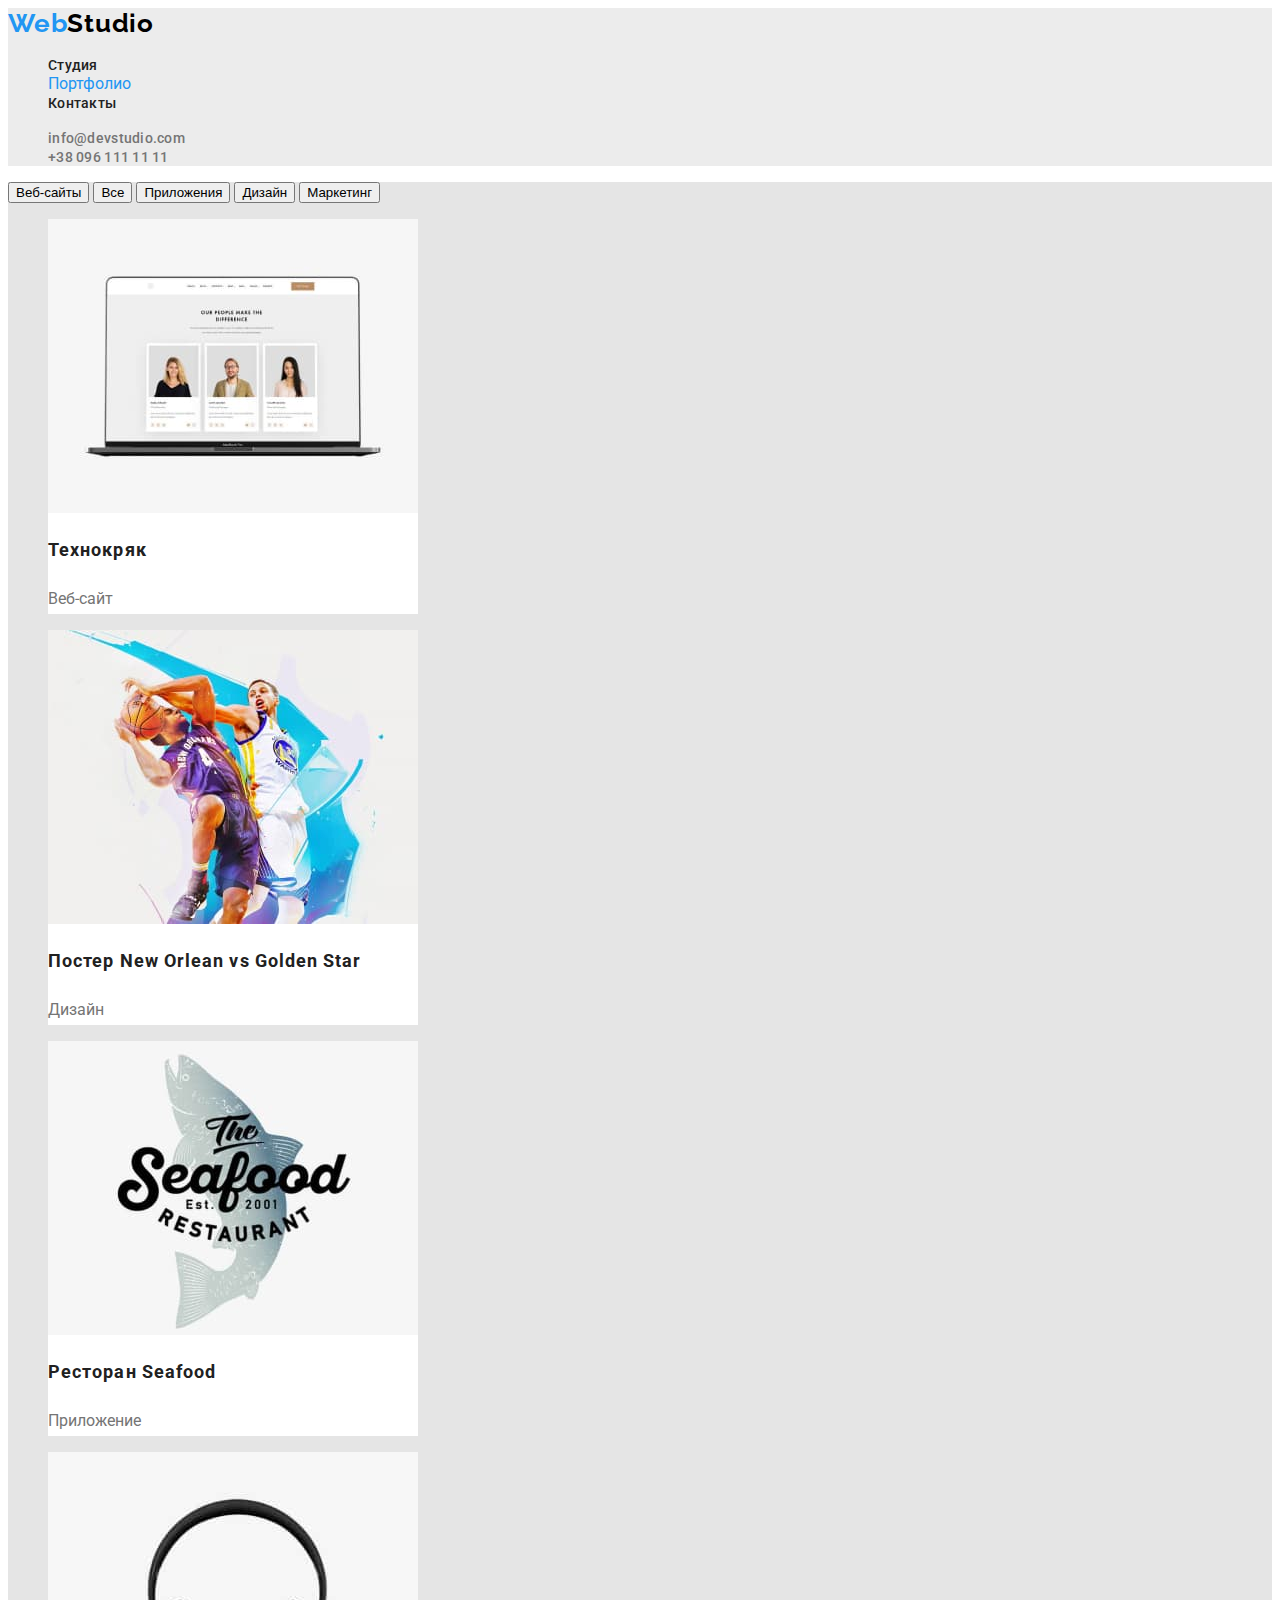
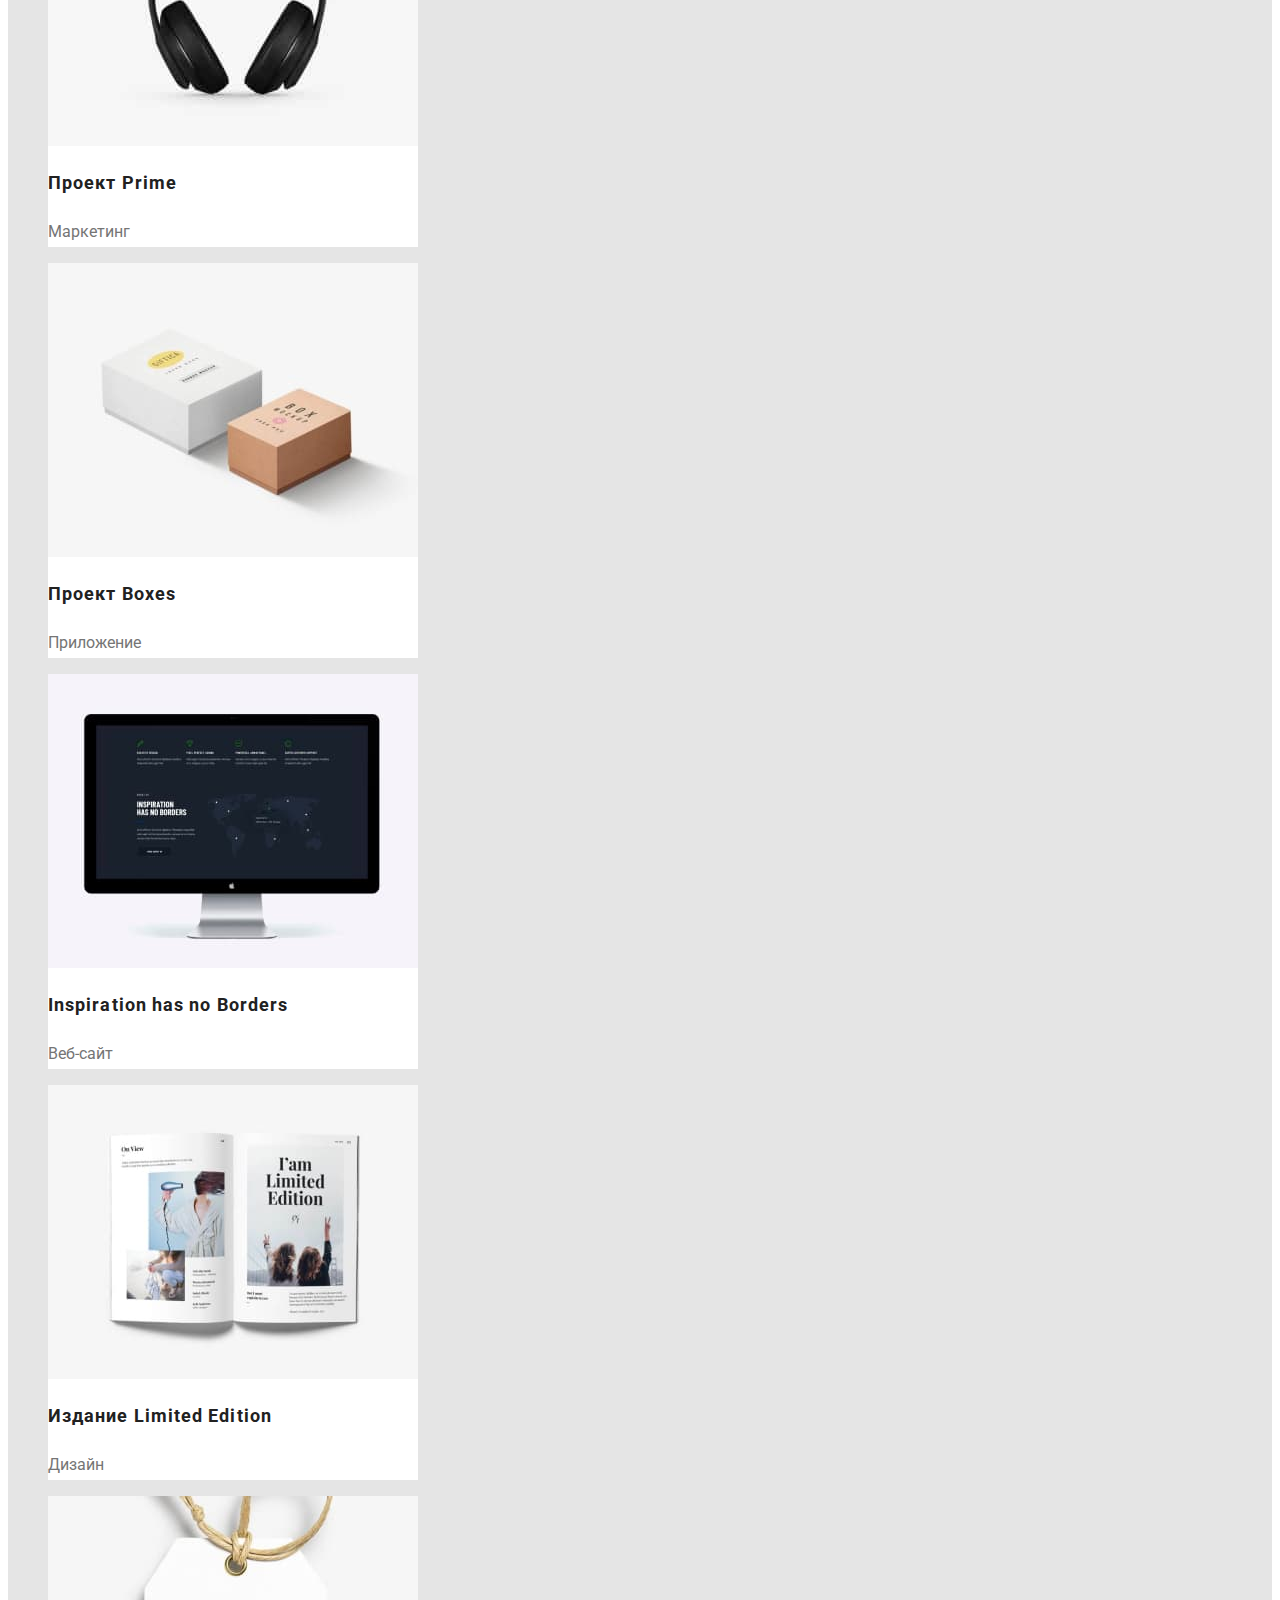
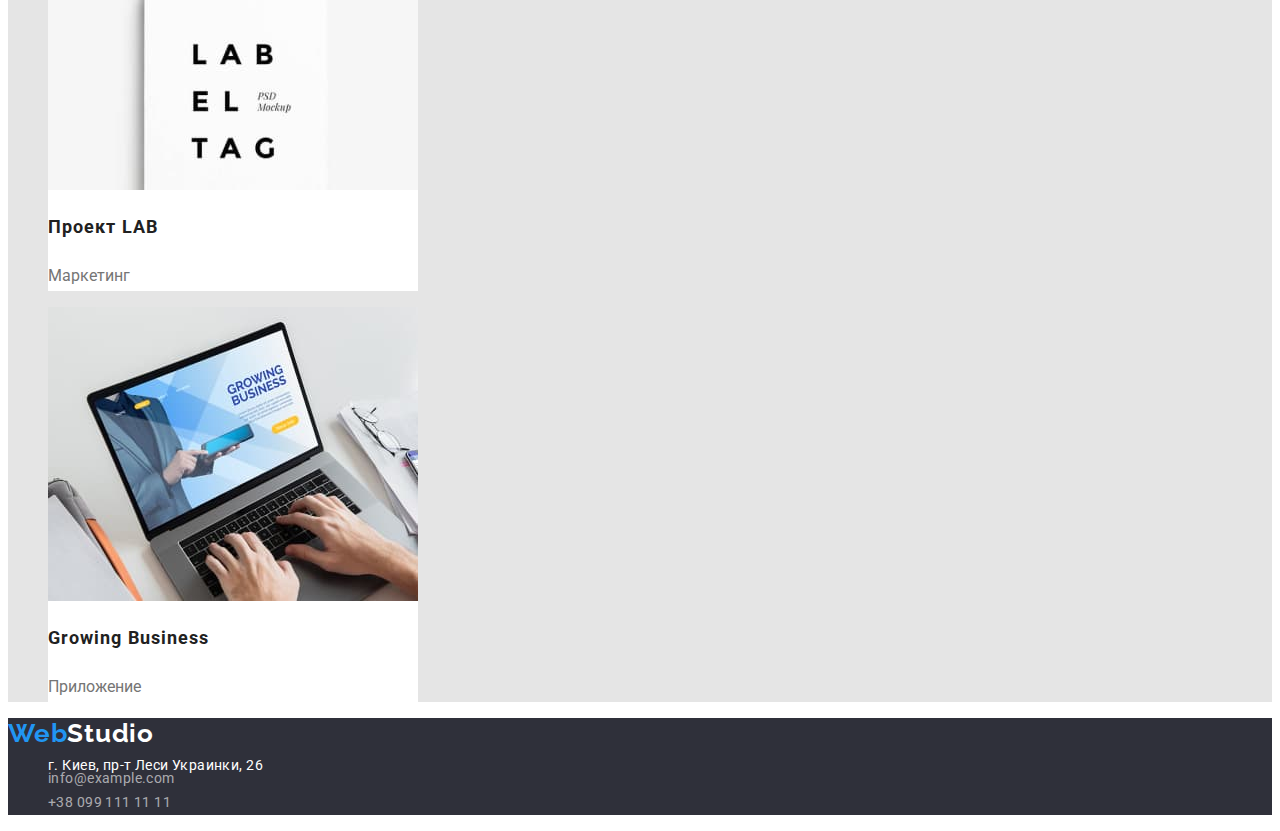
==== portfolio.html @ effb1d88 "Homework 2" ====
<!DOCTYPE html>
<html lang="ru">

<head>
    <meta charset="UTF-8" />
    <meta name="viewport" content="width=device-width, initial-scale=1.0" />
    <title>WebStudio- эффективные решения для вашего бизнеса</title>
    <link rel="preconnect" href="https://fonts.googleapis.com">
    <link rel="preconnect" href="https://fonts.gstatic.com" crossorigin>
    <link href="https://fonts.googleapis.com/css2?family=Raleway:wght@700&family=Roboto:wght@400;500;700;900&display=swap"
        rel="stylesheet">
    <link rel="stylesheet" href="./css/styles.css">
</head>
<body>
    <header>
        <nav>
            <a class="logo-head" href="/"><span class="logo-accent">Web</span>Studio</a>
            <ul>
                <li><a class="nav-item" href="/">Студия</a></li>
                <li><a class="nav-item, current" href="./portfolio.html">Портфолио</a></li>
                <li><a class="nav-item" href="/">Контакты</a></li>
            </ul>
        </nav>
        <ul>
            <li><a class="contacts-item" href="mailto:info@devstudio.com">info@devstudio.com</a></li>
            <li><a class="contacts-item" href="tel:+380961111111">+38 096 111 11 11</a></li>
        </ul>
    </header>
    <main>
        <section class="portfolio-section">
            <h1 class="visually-hidden">Наши работы</h1>
            <div>
                <button class="portfolio-button" type="button">Веб-сайты</button>
                <button class="portfolio-button" type="button">Все</button>
                <button class="portfolio-button" type="button">Приложения</button>
                <button class="portfolio-button" type="button">Дизайн</button>
                <button class="portfolio-button" type="button">Маркетинг</button>
            </div>
            <ul>
                <li class="portfolio-item" >
                    <img src="./images/img5.jpg" alt="Изображение веб-сайта на ноутбуке" width="370">
                    <h2>Технокряк</h2>
                    <p>Веб-сайт</p>
                </li>
                <li class="portfolio-item" >
                    <img src="./images/img6.jpg" alt="Постер с баскетболистами" width="370">
                    <h2>Постер New Orlean vs Golden Star</h2>
                    <p>Дизайн</p>
                </li>
                <li class="portfolio-item" >
                    <img src="./images/img7.jpg" alt="Эмблема рыбного ресторана" width="370">
                    <h2>Ресторан Seafood</h2>
                    <p>Приложение</p>
                </li>
                <li class="portfolio-item" >
                    <img src="./images/img8.jpg" alt="Наушники" width="370">
                    <h2>Проект Prime</h2>
                    <p>Маркетинг</p>
                </li>
                <li class="portfolio-item" >
                    <img src="./images/img9.jpg" alt="Белая и коричневая коробки" width="370">
                    <h2>Проект Boxes</h2>
                    <p>Приложение</p>
                </li>
                <li class="portfolio-item" >
                    <img src="./images/img10.jpg" alt="Монитор" width="370">
                    <h2>Inspiration has no Borders</h2>
                    <p>Веб-сайт</p>
                </li>
                <li class="portfolio-item" >
                    <img src="./images/img11.jpg" alt="Раскрытая книга" width="370">
                    <h2>Издание Limited Edition</h2>
                    <p>Дизайн</p>
                </li>
                <li class="portfolio-item" >
                    <img src="./images/img12.jpg" alt="Ярлык" width="370">
                    <h2>Проект LAB</h2>
                    <p>Маркетинг</p>
                </li>
                <li class="portfolio-item" >
                    <img src="./images/img13.jpg" alt="Рабочее место за ноутбуком" width="370">
                    <h2>Growing Business</h2>
                    <p>Приложение</p>
                </li>
            </ul>
        </section>
    </main>
    <footer>
        <a class="logo-foot" href="/"><span class="logo-accent">Web</span>Studio</a>
        <address>
            <ul>
                <li class="address-item">г. Киев, пр-т Леси Украинки, 26</li>
                <li><a class="address-link" href="mailto:info@example.com">info@example.com</a></li>
                <li><a class="address-link" href="tel:+380991111111">+38 099 111 11 11</a></li>
            </ul>
        </address>
    </footer>
    </body>
    
    </html>
---- css/styles.css ----
:root {
  --main-color: rgba(33, 33, 33, 1);
  --text-color: rgba(117, 117, 117, 1);
  --accent-color: rgba(33, 150, 243, 1);
  --white-bg: #ffffff;
  --dark-bg: rgba(47, 48, 58, 1);
}
body {
  color: rgba(33, 33, 33, 1);
  font-family: "Roboto", sans-serif;
}
/* Хеддер */
header {
  background-color: rgba(236, 236, 236, 1);
}
header a {
  text-decoration: none;
}
body li {
  list-style-type: none;
}
.current {
  color: var(--accent-color);
}
/* Лого */
.logo-head {
  font-family: "Raleway";
  font-style: normal;
  font-weight: 700;
  font-size: 26px;
  line-height: 1.192;
  letter-spacing: 0.03em;
  color: #000000;
  text-decoration: none;
}
.nav-item {
  font-style: normal;
  font-weight: 500;
  font-size: 14px;
  line-height: 1.14;
  letter-spacing: 0.02em;
  color: var(--main-color);
}
.contacts-item {
  font-style: normal;
  font-weight: 500;
  font-size: 14px;
  line-height: 1.14;
  letter-spacing: 0.02em;
  color: var(--text-color);
}
.logo-accent,
.nav-item:hover,
.nav-item:focus,
.contacts-item:hover,
.contacts-item:focus,
.address-link:hover,
.address-link:focus {
  color: var(--accent-color);
}
/* Главная секция */
.main-section {
  background-color: var(--dark-bg);
}
.main-title {
  font-weight: 900;
  font-size: 44px;
  line-height: 1.36;
  text-align: center;
  letter-spacing: 0.06em;
  text-transform: uppercase;
  color: #ffffff;
}
.main-button {
  font-weight: 700;
  font-size: 16px;
  line-height: 1.88;
  display: flex;
  align-items: center;
  text-align: center;
  letter-spacing: 0.06em;
  color: #ffffff;
  background-color: var(--accent-color);
  cursor: pointer;
}
.main-button:hover,
.main-button:focus {
  background-color: #188ce8;
}
/* Наши преимущества */
.benefits-section,
.doing-section {
  background-color: #e5e5e5;
}
.visually-hidden {
  position: absolute;
  width: 1px;
  height: 1px;
  margin: -1px;
  border: 0;
  padding: 0;
  white-space: nowrap;
  clip-path: inset(100%);
  clip: rect(0 0 0 0);
  overflow: hidden;
}
.benefits-section h3 {
  font-weight: 700;
  font-size: 14px;
  line-height: 1.14;
  letter-spacing: 0.03em;
  text-transform: uppercase;
  color: var(--main-color);
}
.benefits-section p {
  font-size: 14px;
  line-height: 1.714;
  letter-spacing: 0.03em;
  color: var(--text-color);
}
/* Чем мы занимаемся */
.doing-section {
}
.section-title {
  font-weight: 700;
  font-size: 36px;
  line-height: 1.17;
  text-align: center;
  letter-spacing: 0.03em;
  color: var(--main-color);
}
/* Наша команда */
.command-section {
  background-color: rgba(245, 244, 250, 1);
}
.command-section h3 {
  font-weight: 500;
  font-size: 16px;
  line-height: 1.19;
  text-align: center;
  letter-spacing: 0.03em;
  columns: var(--main-color);
}
.command-section p {
  font-size: 16px;
  line-height: 1.19;
  text-align: center;
  letter-spacing: 0.03em;
  color: var(--text-color);
}
.command-item {
  background-color: var(--white-bg);
  width: 270px;
}
/* Футер */
footer {
  background-color: var(--dark-bg);
}
.logo-foot {
  font-family: "Raleway";
  font-style: normal;
  font-weight: 700;
  font-size: 26px;
  line-height: 1.192;
  letter-spacing: 0.03em;
  text-decoration: none;
  color: #ffffff;
}
.address-item {
  font-style: normal;
  font-weight: 400;
  font-size: 14px;
  line-height: 1.71px;
  letter-spacing: 0.03em;
  color: #ffffff;
}
footer a {
  font-style: normal;
  font-weight: 400;
  font-size: 14px;
  line-height: 1.71;
  letter-spacing: 0.03em;
  color: rgba(255, 255, 255, 0.6);
  text-decoration: none;
}
/* Портфолио */
.portfolio-button {
  cursor: pointer;
}
.portfolio-section {
  background-color: #e5e5e5;
}
.portfolio-section h2 {
  font-weight: 700;
  font-size: 18px;
  line-height: 2;
  letter-spacing: 0.06em;
  color: var(--main-color);
}
.portfolio-section p {
  font-weight: 400;
  font-size: 16px;
  line-height: 1.88;
  /letter-spacing: 0.03em;
  color: var(--text-color);
}
.portfolio-item {
  background-color: var(--white-bg);
  width: 370px;
}
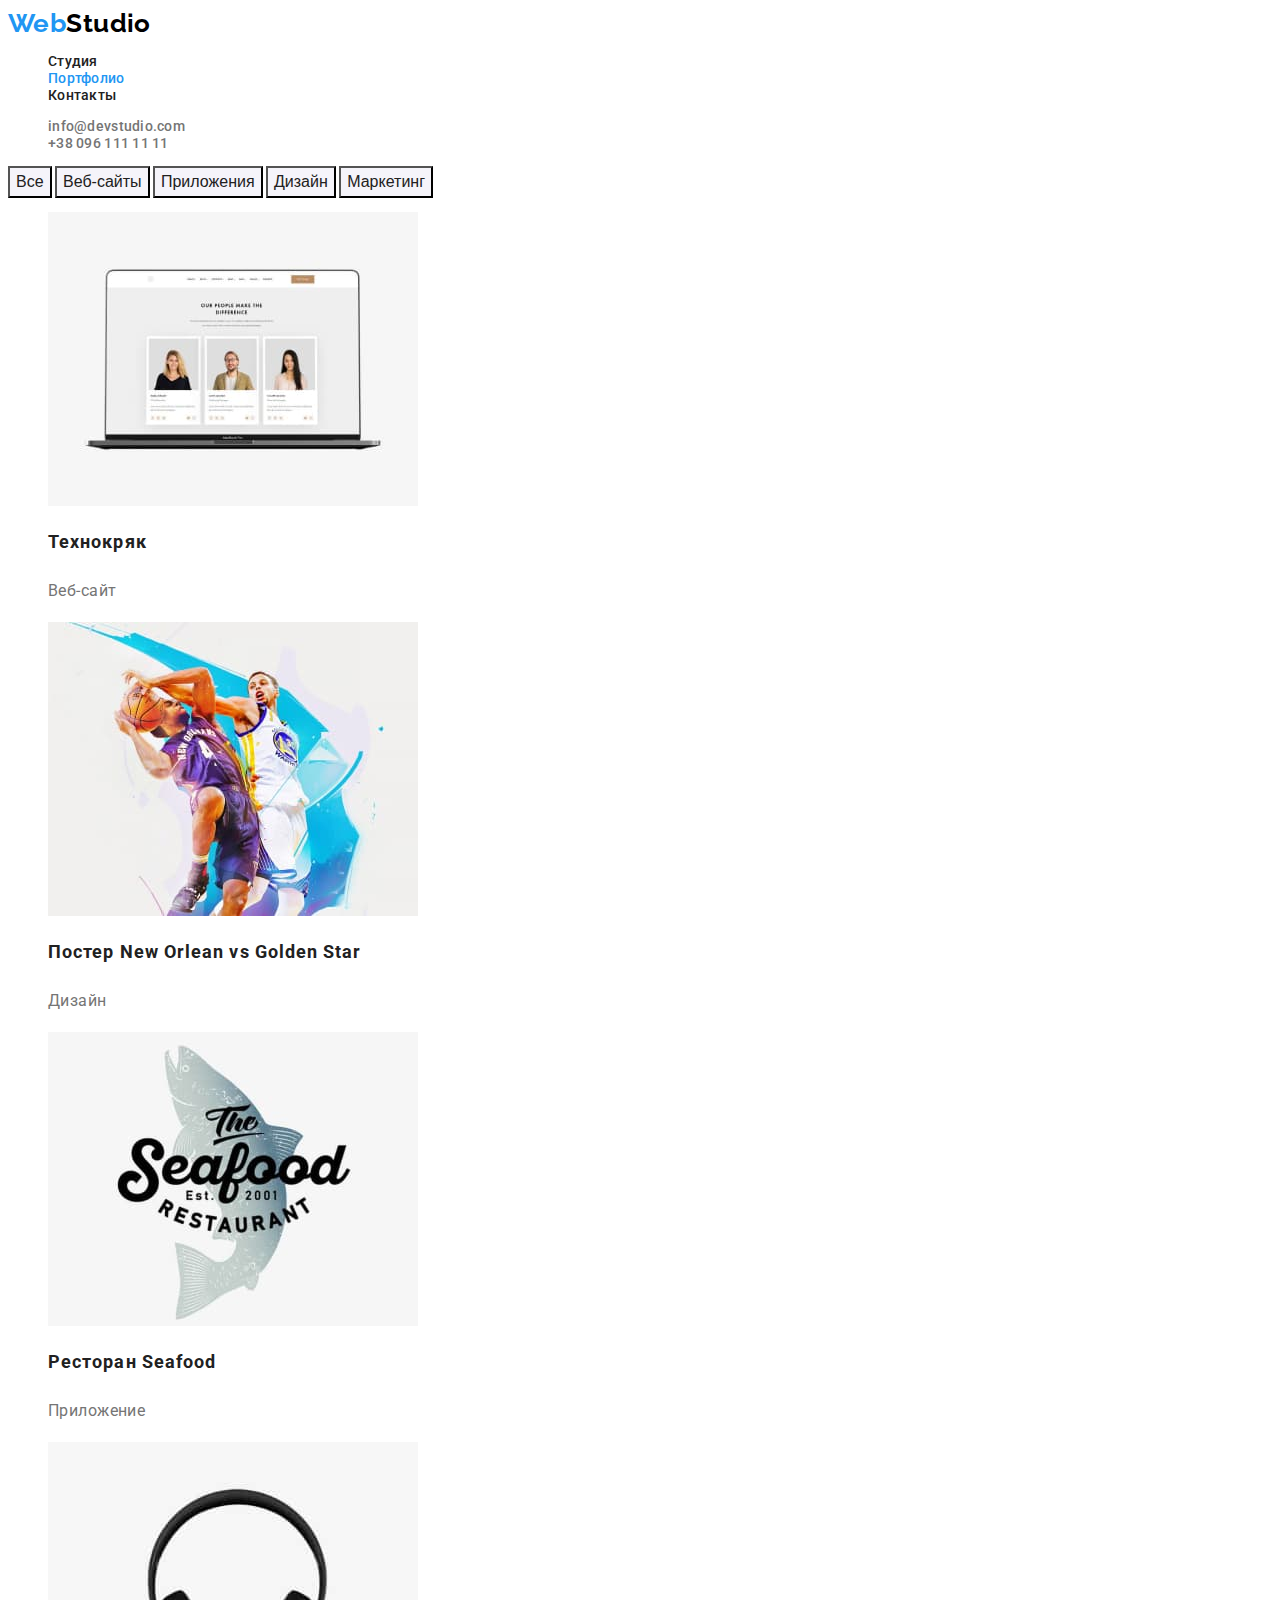
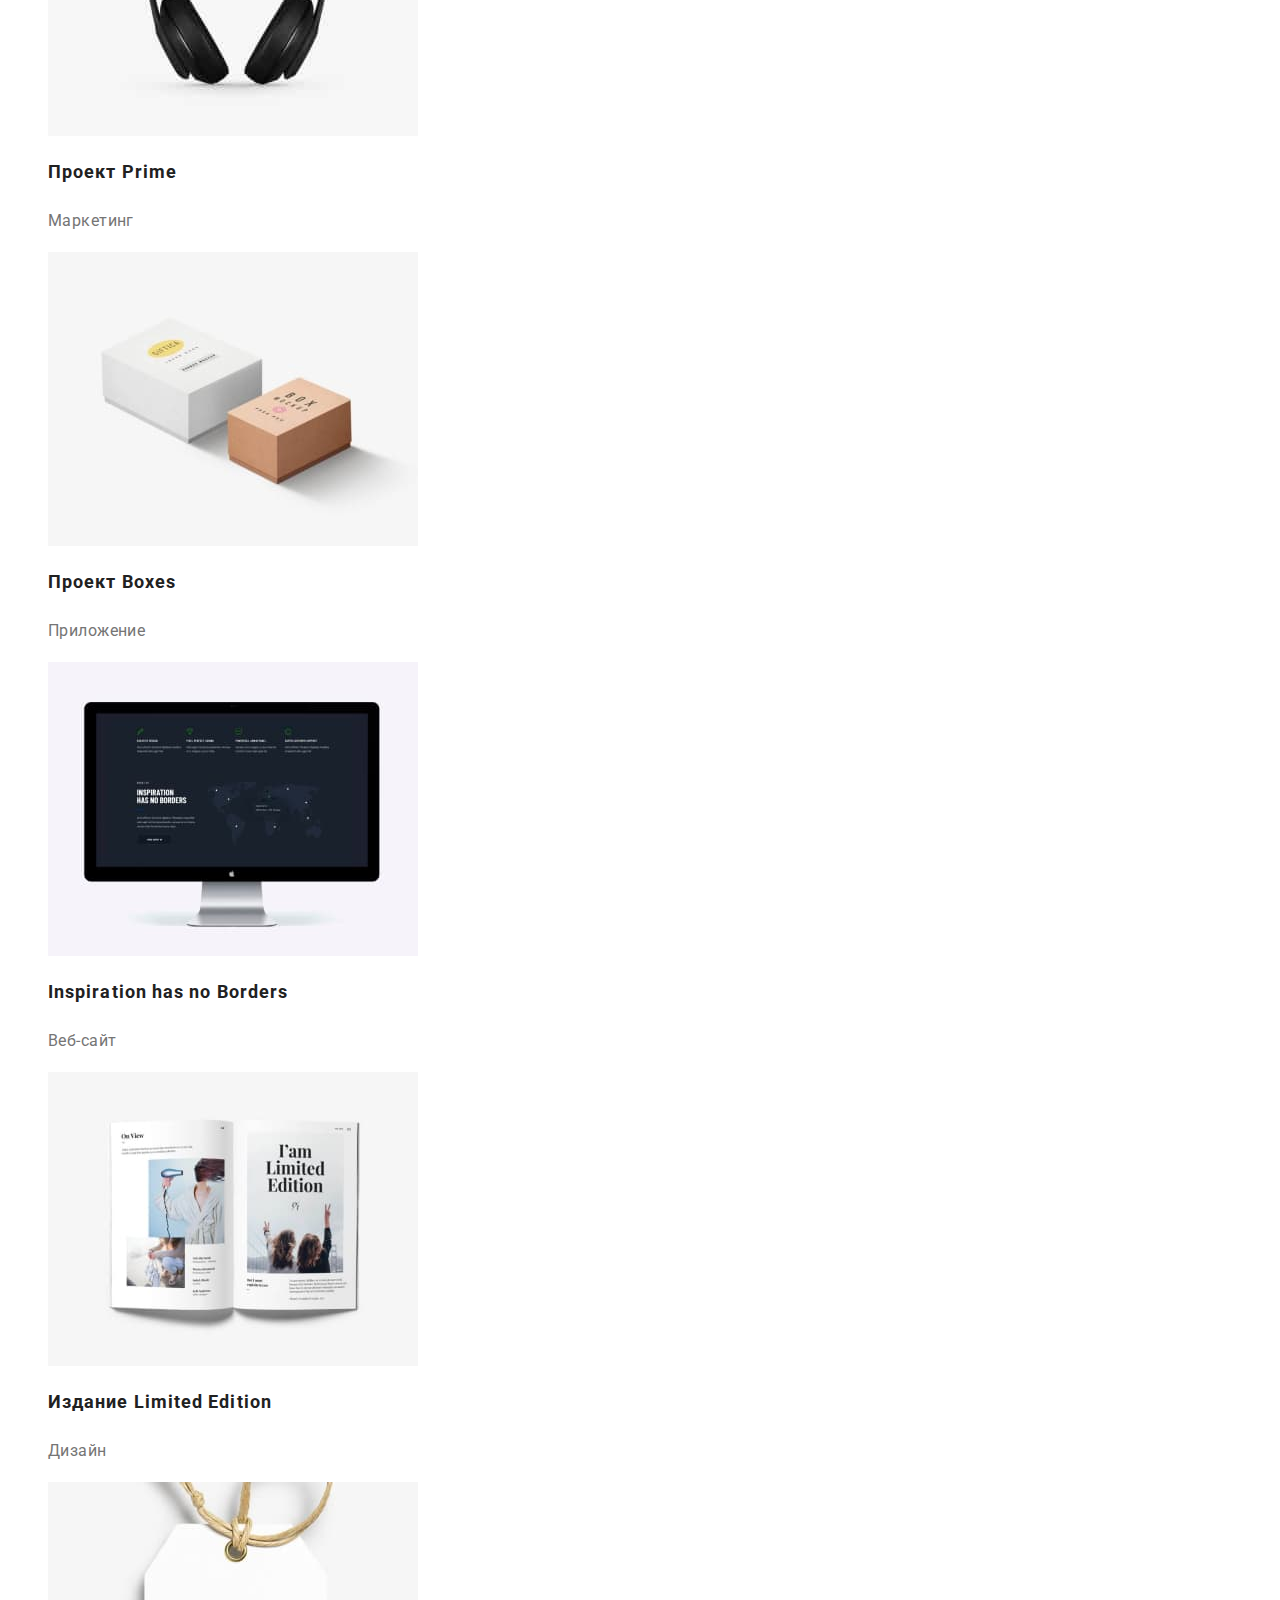
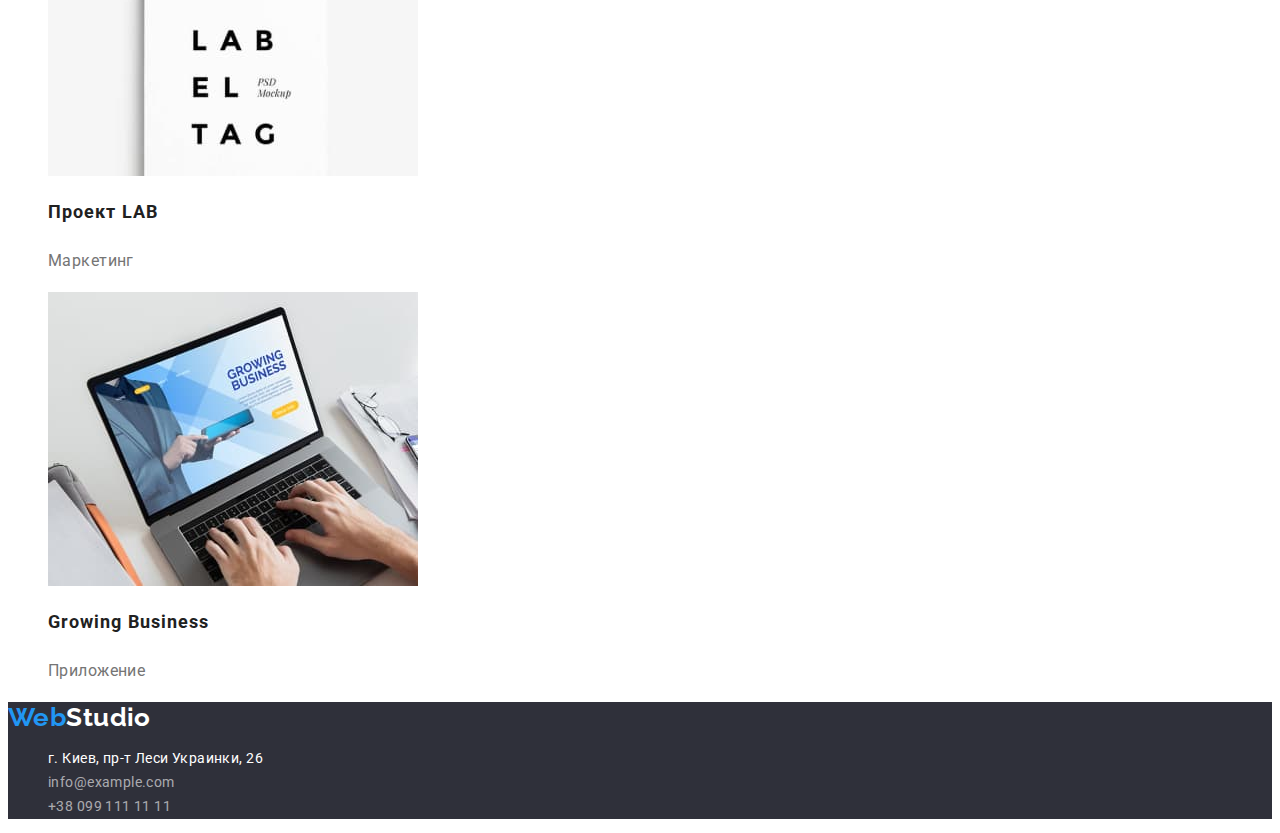
==== commit 4b03dda7: "Review fixes" ====
--- a/portfolio.html
+++ b/portfolio.html
@@ -16,8 +16,8 @@
         <nav>
             <a class="logo-head" href="/"><span class="logo-accent">Web</span>Studio</a>
             <ul>
-                <li><a class="nav-item" href="/">Студия</a></li>
-                <li><a class="nav-item, current" href="./portfolio.html">Портфолио</a></li>
+                <li><a class="nav-item" href="./index.html">Студия</a></li>
+                <li><a class="nav-item current" href="./portfolio.html">Портфолио</a></li>
                 <li><a class="nav-item" href="/">Контакты</a></li>
             </ul>
         </nav>
@@ -30,8 +30,8 @@
         <section class="portfolio-section">
             <h1 class="visually-hidden">Наши работы</h1>
             <div>
+                <button class="portfolio-button" type="button">Все</button>
                 <button class="portfolio-button" type="button">Веб-сайты</button>
-                <button class="portfolio-button" type="button">Все</button>
                 <button class="portfolio-button" type="button">Приложения</button>
                 <button class="portfolio-button" type="button">Дизайн</button>
                 <button class="portfolio-button" type="button">Маркетинг</button>
--- a/css/styles.css
+++ b/css/styles.css
@@ -1,25 +1,30 @@
 :root {
-  --main-color: rgba(33, 33, 33, 1);
-  --text-color: rgba(117, 117, 117, 1);
+  --main-text-color: rgba(33, 33, 33, 1);
+  --second-text-color: rgba(117, 117, 117, 1);
   --accent-color: rgba(33, 150, 243, 1);
+  --black-text-color: #000000;
+  --white-text-color: #ffffff;
+  --address-text-color: rgba(255, 255, 255, 0.6);
   --white-bg: #ffffff;
+  --light-grey-bg: rgba(245, 244, 250, 1);
   --dark-bg: rgba(47, 48, 58, 1);
+  --main-button-hover: #188ce8;
 }
 body {
-  color: rgba(33, 33, 33, 1);
+  color: var(--main-text-color);
   font-family: "Roboto", sans-serif;
+  font-size: 14px;
+  letter-spacing: 0.03em;
+  background-color: var(--white-bg);
 }
 /* Хеддер */
-header {
-  background-color: rgba(236, 236, 236, 1);
-}
 header a {
   text-decoration: none;
 }
 body li {
   list-style-type: none;
 }
-.current {
+nav .current {
   color: var(--accent-color);
 }
 /* Лого */
@@ -28,26 +33,23 @@
   font-style: normal;
   font-weight: 700;
   font-size: 26px;
-  line-height: 1.192;
-  letter-spacing: 0.03em;
-  color: #000000;
+  line-height: 1.19;
+  color: var(--black-text-color);
   text-decoration: none;
 }
 .nav-item {
   font-style: normal;
   font-weight: 500;
-  font-size: 14px;
   line-height: 1.14;
   letter-spacing: 0.02em;
-  color: var(--main-color);
+  color: var(--main-text-color);
 }
 .contacts-item {
   font-style: normal;
   font-weight: 500;
-  font-size: 14px;
   line-height: 1.14;
   letter-spacing: 0.02em;
-  color: var(--text-color);
+  color: var(--second-text-color);
 }
 .logo-accent,
 .nav-item:hover,
@@ -69,7 +71,7 @@
   text-align: center;
   letter-spacing: 0.06em;
   text-transform: uppercase;
-  color: #ffffff;
+  color: var(--white-text-color);
 }
 .main-button {
   font-weight: 700;
@@ -79,19 +81,15 @@
   align-items: center;
   text-align: center;
   letter-spacing: 0.06em;
-  color: #ffffff;
+  color: var(--white-text-color);
   background-color: var(--accent-color);
   cursor: pointer;
 }
 .main-button:hover,
 .main-button:focus {
-  background-color: #188ce8;
+  background-color: var(--main-button-hover);
 }
 /* Наши преимущества */
-.benefits-section,
-.doing-section {
-  background-color: #e5e5e5;
-}
 .visually-hidden {
   position: absolute;
   width: 1px;
@@ -106,17 +104,13 @@
 }
 .benefits-section h3 {
   font-weight: 700;
-  font-size: 14px;
   line-height: 1.14;
-  letter-spacing: 0.03em;
   text-transform: uppercase;
-  color: var(--main-color);
+  color: var(--main-text-color);
 }
 .benefits-section p {
-  font-size: 14px;
-  line-height: 1.714;
-  letter-spacing: 0.03em;
-  color: var(--text-color);
+  line-height: 1.71;
+  color: var(--second-text-color);
 }
 /* Чем мы занимаемся */
 .doing-section {
@@ -126,27 +120,24 @@
   font-size: 36px;
   line-height: 1.17;
   text-align: center;
-  letter-spacing: 0.03em;
-  color: var(--main-color);
+  color: var(--main-text-color);
 }
 /* Наша команда */
 .command-section {
-  background-color: rgba(245, 244, 250, 1);
+  background-color: var(--light-grey-bg);
 }
 .command-section h3 {
   font-weight: 500;
   font-size: 16px;
   line-height: 1.19;
   text-align: center;
-  letter-spacing: 0.03em;
-  columns: var(--main-color);
+  columns: var(--main-text-color);
 }
 .command-section p {
   font-size: 16px;
   line-height: 1.19;
   text-align: center;
-  letter-spacing: 0.03em;
-  color: var(--text-color);
+  color: var(--second-text-color);
 }
 .command-item {
   background-color: var(--white-bg);
@@ -161,50 +152,46 @@
   font-style: normal;
   font-weight: 700;
   font-size: 26px;
-  line-height: 1.192;
-  letter-spacing: 0.03em;
+  line-height: 1.19;
   text-decoration: none;
-  color: #ffffff;
+  color: var(--white-text-color);
 }
 .address-item {
   font-style: normal;
   font-weight: 400;
-  font-size: 14px;
-  line-height: 1.71px;
-  letter-spacing: 0.03em;
-  color: #ffffff;
+  line-height: 1.71;
+  color: var(--white-text-color);
 }
 footer a {
   font-style: normal;
   font-weight: 400;
-  font-size: 14px;
   line-height: 1.71;
-  letter-spacing: 0.03em;
-  color: rgba(255, 255, 255, 0.6);
+  color: var(--address-text-color);
   text-decoration: none;
 }
 /* Портфолио */
 .portfolio-button {
   cursor: pointer;
-}
-.portfolio-section {
-  background-color: #e5e5e5;
+  font-weight: 500;
+  font-size: 16px;
+  line-height: 1.62;
+  text-align: center;
+  color: var(--main-text-color);
+  background-color: var(--light-grey-bg);
 }
 .portfolio-section h2 {
   font-weight: 700;
   font-size: 18px;
   line-height: 2;
   letter-spacing: 0.06em;
-  color: var(--main-color);
+  color: var(--main-text-color);
 }
 .portfolio-section p {
   font-weight: 400;
   font-size: 16px;
   line-height: 1.88;
-  /letter-spacing: 0.03em;
-  color: var(--text-color);
+  color: var(--second-text-color);
 }
 .portfolio-item {
-  background-color: var(--white-bg);
   width: 370px;
 }
